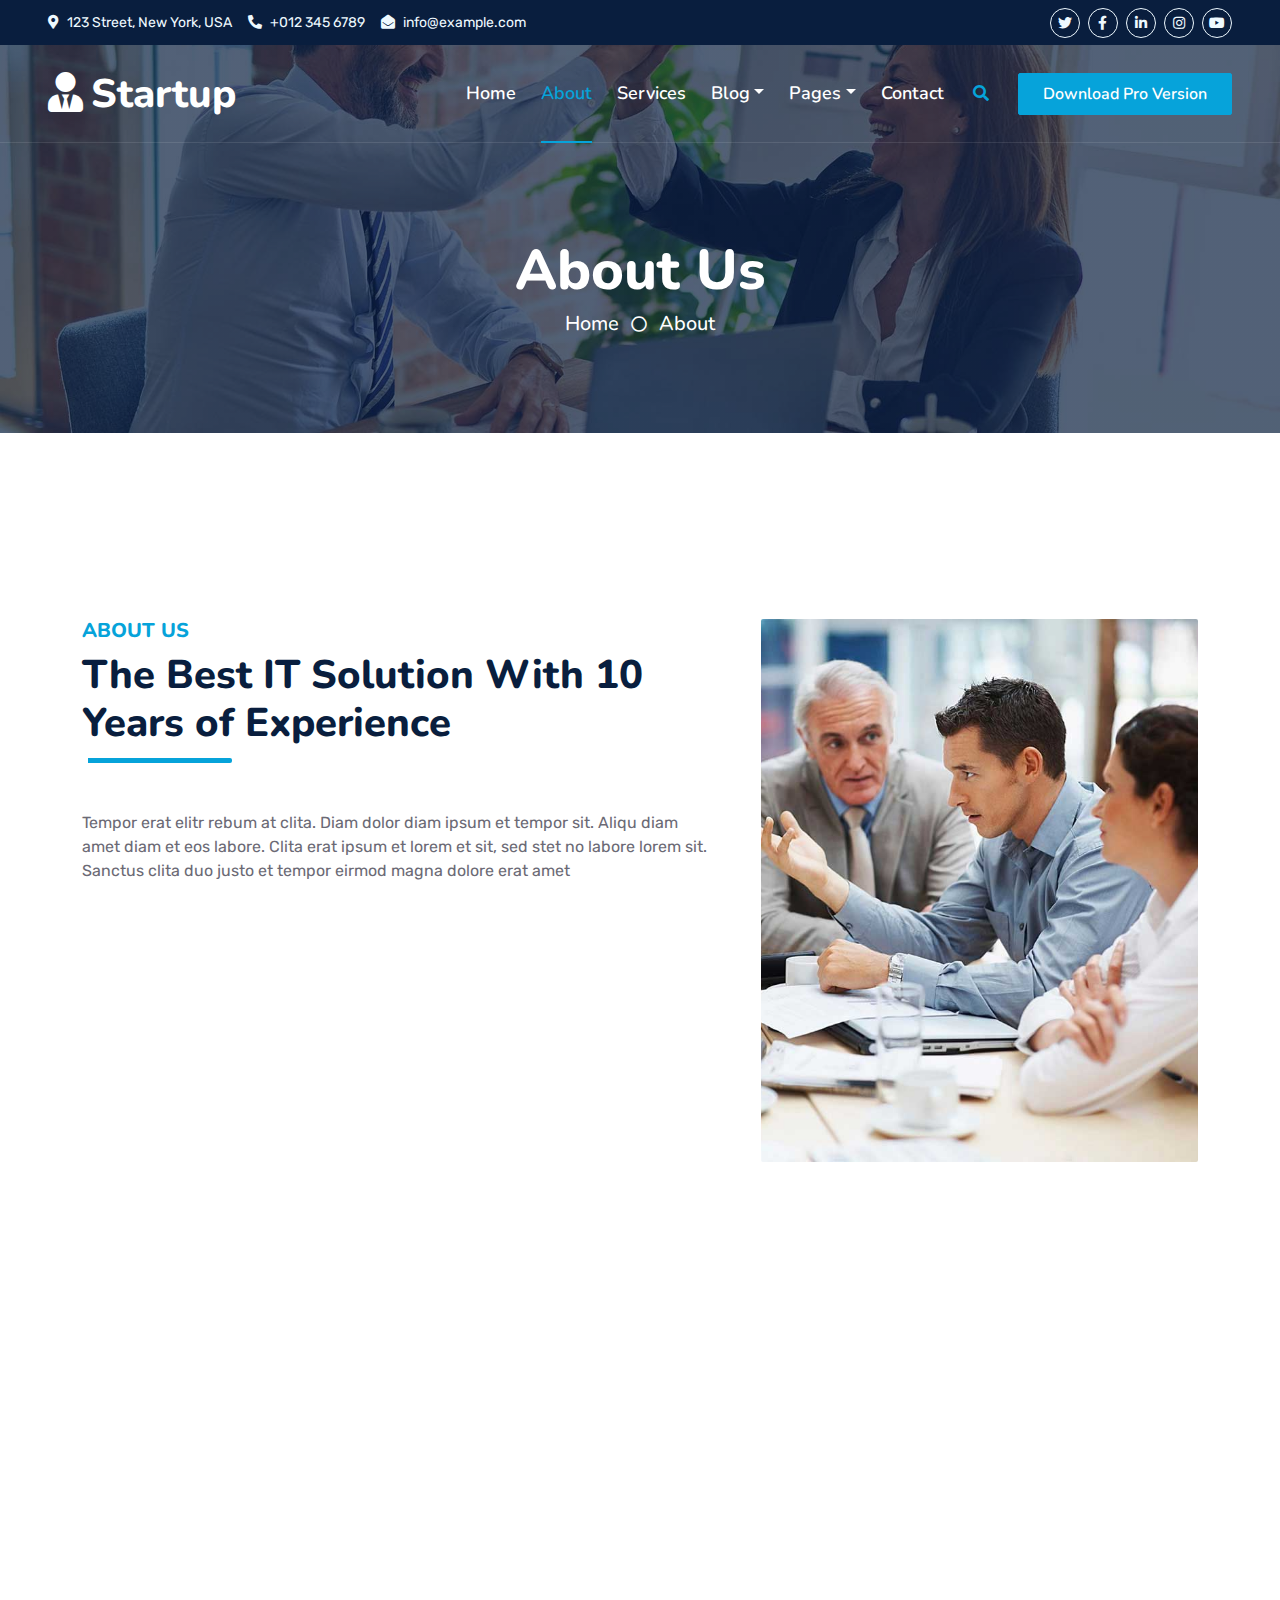
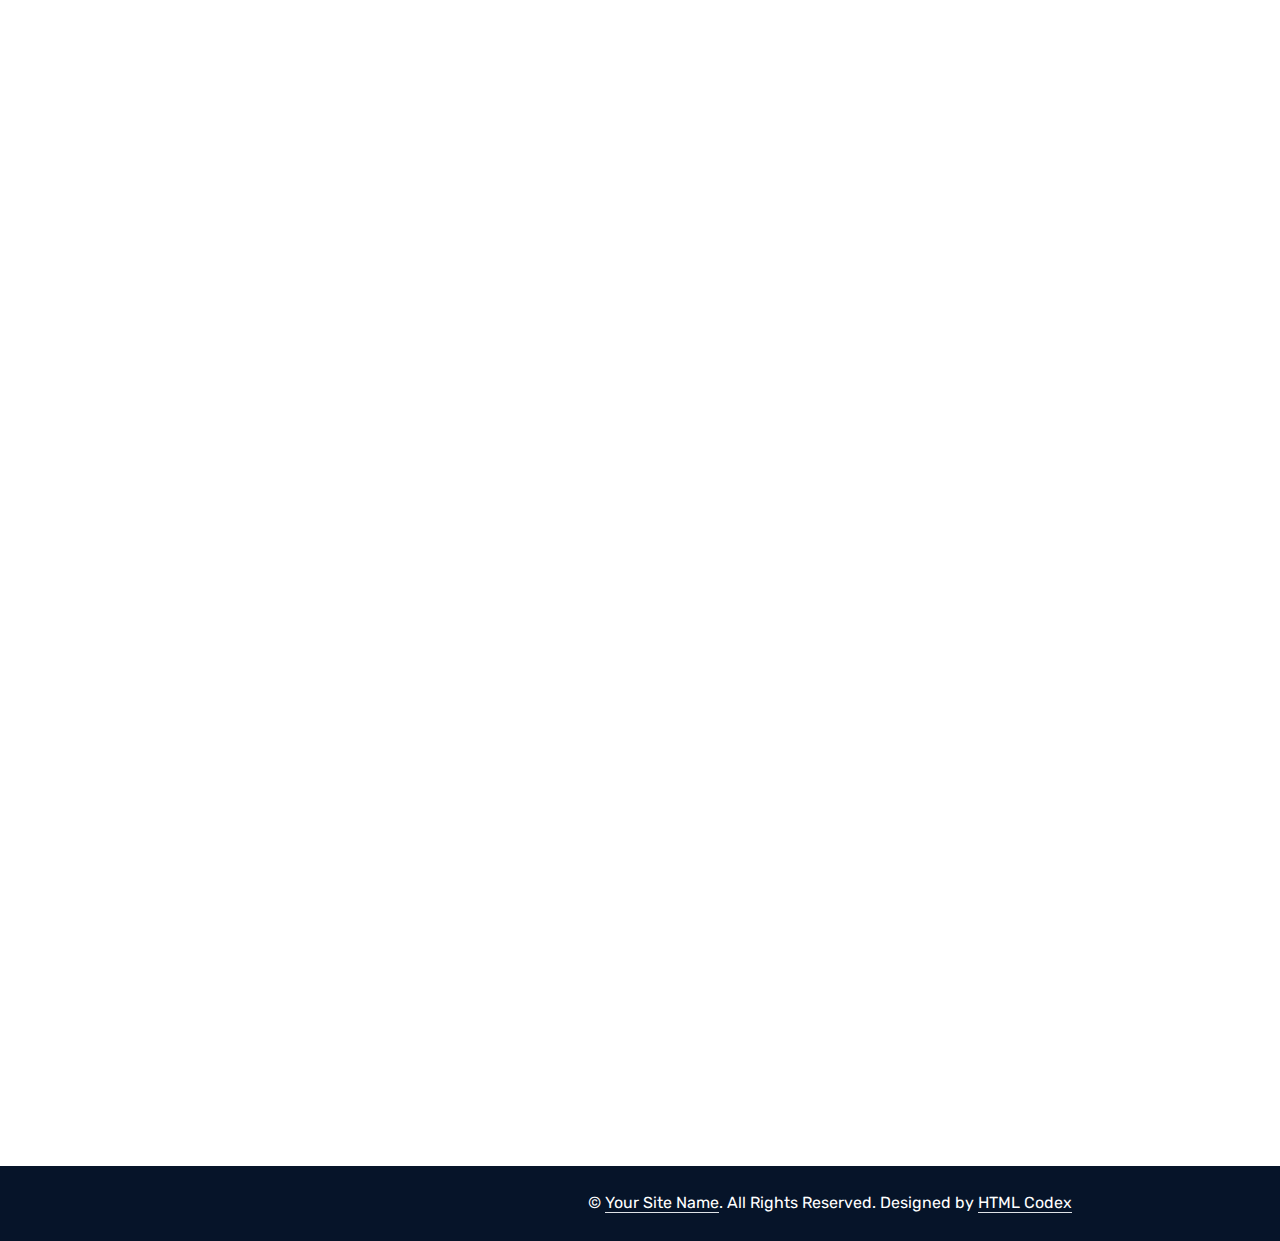
==== about.html @ 77fa7416 "Initial commit" ====
<!DOCTYPE html>
<html lang="en">

<head>
    <meta charset="utf-8">
    <title>Startup - Startup Website Template</title>
    <meta content="width=device-width, initial-scale=1.0" name="viewport">
    <meta content="Free HTML Templates" name="keywords">
    <meta content="Free HTML Templates" name="description">

    <!-- Favicon -->
    <link href="img/favicon.ico" rel="icon">

    <!-- Google Web Fonts -->
    <link rel="preconnect" href="https://fonts.googleapis.com">
    <link rel="preconnect" href="https://fonts.gstatic.com" crossorigin>
    <link href="https://fonts.googleapis.com/css2?family=Nunito:wght@400;600;700;800&family=Rubik:wght@400;500;600;700&display=swap" rel="stylesheet">

    <!-- Icon Font Stylesheet -->
    <link href="https://cdnjs.cloudflare.com/ajax/libs/font-awesome/5.10.0/css/all.min.css" rel="stylesheet">
    <link href="https://cdn.jsdelivr.net/npm/bootstrap-icons@1.4.1/font/bootstrap-icons.css" rel="stylesheet">

    <!-- Libraries Stylesheet -->
    <link href="lib/owlcarousel/assets/owl.carousel.min.css" rel="stylesheet">
    <link href="lib/animate/animate.min.css" rel="stylesheet">

    <!-- Customized Bootstrap Stylesheet -->
    <link href="css/bootstrap.min.css" rel="stylesheet">

    <!-- Template Stylesheet -->
    <link href="css/style.css" rel="stylesheet">
</head>

<body>
    <!-- Spinner Start -->
    <div id="spinner" class="show bg-white position-fixed translate-middle w-100 vh-100 top-50 start-50 d-flex align-items-center justify-content-center">
        <div class="spinner"></div>
    </div>
    <!-- Spinner End -->


    <!-- Topbar Start -->
    <div class="container-fluid bg-dark px-5 d-none d-lg-block">
        <div class="row gx-0">
            <div class="col-lg-8 text-center text-lg-start mb-2 mb-lg-0">
                <div class="d-inline-flex align-items-center" style="height: 45px;">
                    <small class="me-3 text-light"><i class="fa fa-map-marker-alt me-2"></i>123 Street, New York, USA</small>
                    <small class="me-3 text-light"><i class="fa fa-phone-alt me-2"></i>+012 345 6789</small>
                    <small class="text-light"><i class="fa fa-envelope-open me-2"></i>info@example.com</small>
                </div>
            </div>
            <div class="col-lg-4 text-center text-lg-end">
                <div class="d-inline-flex align-items-center" style="height: 45px;">
                    <a class="btn btn-sm btn-outline-light btn-sm-square rounded-circle me-2" href=""><i class="fab fa-twitter fw-normal"></i></a>
                    <a class="btn btn-sm btn-outline-light btn-sm-square rounded-circle me-2" href=""><i class="fab fa-facebook-f fw-normal"></i></a>
                    <a class="btn btn-sm btn-outline-light btn-sm-square rounded-circle me-2" href=""><i class="fab fa-linkedin-in fw-normal"></i></a>
                    <a class="btn btn-sm btn-outline-light btn-sm-square rounded-circle me-2" href=""><i class="fab fa-instagram fw-normal"></i></a>
                    <a class="btn btn-sm btn-outline-light btn-sm-square rounded-circle" href=""><i class="fab fa-youtube fw-normal"></i></a>
                </div>
            </div>
        </div>
    </div>
    <!-- Topbar End -->


    <!-- Navbar Start -->
    <div class="container-fluid position-relative p-0">
        <nav class="navbar navbar-expand-lg navbar-dark px-5 py-3 py-lg-0">
            <a href="index.html" class="navbar-brand p-0">
                <h1 class="m-0"><i class="fa fa-user-tie me-2"></i>Startup</h1>
            </a>
            <button class="navbar-toggler" type="button" data-bs-toggle="collapse" data-bs-target="#navbarCollapse">
                <span class="fa fa-bars"></span>
            </button>
            <div class="collapse navbar-collapse" id="navbarCollapse">
                <div class="navbar-nav ms-auto py-0">
                    <a href="index.html" class="nav-item nav-link">Home</a>
                    <a href="about.html" class="nav-item nav-link active">About</a>
                    <a href="service.html" class="nav-item nav-link">Services</a>
                    <div class="nav-item dropdown">
                        <a href="#" class="nav-link dropdown-toggle" data-bs-toggle="dropdown">Blog</a>
                        <div class="dropdown-menu m-0">
                            <a href="blog.html" class="dropdown-item">Blog Grid</a>
                            <a href="detail.html" class="dropdown-item">Blog Detail</a>
                        </div>
                    </div>
                    <div class="nav-item dropdown">
                        <a href="#" class="nav-link dropdown-toggle" data-bs-toggle="dropdown">Pages</a>
                        <div class="dropdown-menu m-0">
                            <a href="price.html" class="dropdown-item">Pricing Plan</a>
                            <a href="feature.html" class="dropdown-item">Our features</a>
                            <a href="team.html" class="dropdown-item">Team Members</a>
                            <a href="testimonial.html" class="dropdown-item">Testimonial</a>
                            <a href="quote.html" class="dropdown-item">Free Quote</a>
                        </div>
                    </div>
                    <a href="contact.html" class="nav-item nav-link">Contact</a>
                </div>
                <butaton type="button" class="btn text-primary ms-3" data-bs-toggle="modal" data-bs-target="#searchModal"><i class="fa fa-search"></i></butaton>
                <a href="https://htmlcodex.com/startup-company-website-template" class="btn btn-primary py-2 px-4 ms-3">Download Pro Version</a>
            </div>
        </nav>

        <div class="container-fluid bg-primary py-5 bg-header" style="margin-bottom: 90px;">
            <div class="row py-5">
                <div class="col-12 pt-lg-5 mt-lg-5 text-center">
                    <h1 class="display-4 text-white animated zoomIn">About Us</h1>
                    <a href="" class="h5 text-white">Home</a>
                    <i class="far fa-circle text-white px-2"></i>
                    <a href="" class="h5 text-white">About</a>
                </div>
            </div>
        </div>
    </div>
    <!-- Navbar End -->


    <!-- Full Screen Search Start -->
    <div class="modal fade" id="searchModal" tabindex="-1">
        <div class="modal-dialog modal-fullscreen">
            <div class="modal-content" style="background: rgba(9, 30, 62, .7);">
                <div class="modal-header border-0">
                    <button type="button" class="btn bg-white btn-close" data-bs-dismiss="modal" aria-label="Close"></button>
                </div>
                <div class="modal-body d-flex align-items-center justify-content-center">
                    <div class="input-group" style="max-width: 600px;">
                        <input type="text" class="form-control bg-transparent border-primary p-3" placeholder="Type search keyword">
                        <button class="btn btn-primary px-4"><i class="bi bi-search"></i></button>
                    </div>
                </div>
            </div>
        </div>
    </div>
    <!-- Full Screen Search End -->


    <!-- About Start -->
    <div class="container-fluid py-5 wow fadeInUp" data-wow-delay="0.1s">
        <div class="container py-5">
            <div class="row g-5">
                <div class="col-lg-7">
                    <div class="section-title position-relative pb-3 mb-5">
                        <h5 class="fw-bold text-primary text-uppercase">About Us</h5>
                        <h1 class="mb-0">The Best IT Solution With 10 Years of Experience</h1>
                    </div>
                    <p class="mb-4">Tempor erat elitr rebum at clita. Diam dolor diam ipsum et tempor sit. Aliqu diam amet diam et eos labore. Clita erat ipsum et lorem et sit, sed stet no labore lorem sit. Sanctus clita duo justo et tempor eirmod magna dolore erat amet</p>
                    <div class="row g-0 mb-3">
                        <div class="col-sm-6 wow zoomIn" data-wow-delay="0.2s">
                            <h5 class="mb-3"><i class="fa fa-check text-primary me-3"></i>Award Winning</h5>
                            <h5 class="mb-3"><i class="fa fa-check text-primary me-3"></i>Professional Staff</h5>
                        </div>
                        <div class="col-sm-6 wow zoomIn" data-wow-delay="0.4s">
                            <h5 class="mb-3"><i class="fa fa-check text-primary me-3"></i>24/7 Support</h5>
                            <h5 class="mb-3"><i class="fa fa-check text-primary me-3"></i>Fair Prices</h5>
                        </div>
                    </div>
                    <div class="d-flex align-items-center mb-4 wow fadeIn" data-wow-delay="0.6s">
                        <div class="bg-primary d-flex align-items-center justify-content-center rounded" style="width: 60px; height: 60px;">
                            <i class="fa fa-phone-alt text-white"></i>
                        </div>
                        <div class="ps-4">
                            <h5 class="mb-2">Call to ask any question</h5>
                            <h4 class="text-primary mb-0">+012 345 6789</h4>
                        </div>
                    </div>
                    <a href="quote.html" class="btn btn-primary py-3 px-5 mt-3 wow zoomIn" data-wow-delay="0.9s">Request A Quote</a>
                </div>
                <div class="col-lg-5" style="min-height: 500px;">
                    <div class="position-relative h-100">
                        <img class="position-absolute w-100 h-100 rounded wow zoomIn" data-wow-delay="0.9s" src="img/about.jpg" style="object-fit: cover;">
                    </div>
                </div>
            </div>
        </div>
    </div>
    <!-- About End -->


    <!-- Team Start -->
    <div class="container-fluid py-5 wow fadeInUp" data-wow-delay="0.1s">
        <div class="container py-5">
            <div class="section-title text-center position-relative pb-3 mb-5 mx-auto" style="max-width: 600px;">
                <h5 class="fw-bold text-primary text-uppercase">Team Members</h5>
                <h1 class="mb-0">Professional Stuffs Ready to Help Your Business</h1>
            </div>
            <div class="row g-5">
                <div class="col-lg-4 wow slideInUp" data-wow-delay="0.3s">
                    <div class="team-item bg-light rounded overflow-hidden">
                        <div class="team-img position-relative overflow-hidden">
                            <img class="img-fluid w-100" src="img/team-1.jpg" alt="">
                            <div class="team-social">
                                <a class="btn btn-lg btn-primary btn-lg-square rounded" href=""><i class="fab fa-twitter fw-normal"></i></a>
                                <a class="btn btn-lg btn-primary btn-lg-square rounded" href=""><i class="fab fa-facebook-f fw-normal"></i></a>
                                <a class="btn btn-lg btn-primary btn-lg-square rounded" href=""><i class="fab fa-instagram fw-normal"></i></a>
                                <a class="btn btn-lg btn-primary btn-lg-square rounded" href=""><i class="fab fa-linkedin-in fw-normal"></i></a>
                            </div>
                        </div>
                        <div class="text-center py-4">
                            <h4 class="text-primary">Full Name</h4>
                            <p class="text-uppercase m-0">Designation</p>
                        </div>
                    </div>
                </div>
                <div class="col-lg-4 wow slideInUp" data-wow-delay="0.6s">
                    <div class="team-item bg-light rounded overflow-hidden">
                        <div class="team-img position-relative overflow-hidden">
                            <img class="img-fluid w-100" src="img/team-2.jpg" alt="">
                            <div class="team-social">
                                <a class="btn btn-lg btn-primary btn-lg-square rounded" href=""><i class="fab fa-twitter fw-normal"></i></a>
                                <a class="btn btn-lg btn-primary btn-lg-square rounded" href=""><i class="fab fa-facebook-f fw-normal"></i></a>
                                <a class="btn btn-lg btn-primary btn-lg-square rounded" href=""><i class="fab fa-instagram fw-normal"></i></a>
                                <a class="btn btn-lg btn-primary btn-lg-square rounded" href=""><i class="fab fa-linkedin-in fw-normal"></i></a>
                            </div>
                        </div>
                        <div class="text-center py-4">
                            <h4 class="text-primary">Full Name</h4>
                            <p class="text-uppercase m-0">Designation</p>
                        </div>
                    </div>
                </div>
                <div class="col-lg-4 wow slideInUp" data-wow-delay="0.9s">
                    <div class="team-item bg-light rounded overflow-hidden">
                        <div class="team-img position-relative overflow-hidden">
                            <img class="img-fluid w-100" src="img/team-3.jpg" alt="">
                            <div class="team-social">
                                <a class="btn btn-lg btn-primary btn-lg-square rounded" href=""><i class="fab fa-twitter fw-normal"></i></a>
                                <a class="btn btn-lg btn-primary btn-lg-square rounded" href=""><i class="fab fa-facebook-f fw-normal"></i></a>
                                <a class="btn btn-lg btn-primary btn-lg-square rounded" href=""><i class="fab fa-instagram fw-normal"></i></a>
                                <a class="btn btn-lg btn-primary btn-lg-square rounded" href=""><i class="fab fa-linkedin-in fw-normal"></i></a>
                            </div>
                        </div>
                        <div class="text-center py-4">
                            <h4 class="text-primary">Full Name</h4>
                            <p class="text-uppercase m-0">Designation</p>
                        </div>
                    </div>
                </div>
            </div>
        </div>
    </div>
    <!-- Team End -->


    <!-- Vendor Start -->
    <div class="container-fluid py-5 wow fadeInUp" data-wow-delay="0.1s">
        <div class="container py-5 mb-5">
            <div class="bg-white">
                <div class="owl-carousel vendor-carousel">
                    <img src="img/vendor-1.jpg" alt="">
                    <img src="img/vendor-2.jpg" alt="">
                    <img src="img/vendor-3.jpg" alt="">
                    <img src="img/vendor-4.jpg" alt="">
                    <img src="img/vendor-5.jpg" alt="">
                    <img src="img/vendor-6.jpg" alt="">
                    <img src="img/vendor-7.jpg" alt="">
                    <img src="img/vendor-8.jpg" alt="">
                    <img src="img/vendor-9.jpg" alt="">
                </div>
            </div>
        </div>
    </div>
    <!-- Vendor End -->
    

    <!-- Footer Start -->
    <div class="container-fluid bg-dark text-light mt-5 wow fadeInUp" data-wow-delay="0.1s">
        <div class="container">
            <div class="row gx-5">
                <div class="col-lg-4 col-md-6 footer-about">
                    <div class="d-flex flex-column align-items-center justify-content-center text-center h-100 bg-primary p-4">
                        <a href="index.html" class="navbar-brand">
                            <h1 class="m-0 text-white"><i class="fa fa-user-tie me-2"></i>Startup</h1>
                        </a>
                        <p class="mt-3 mb-4">Lorem diam sit erat dolor elitr et, diam lorem justo amet clita stet eos sit. Elitr dolor duo lorem, elitr clita ipsum sea. Diam amet erat lorem stet eos. Diam amet et kasd eos duo.</p>
                        <form action="">
                            <div class="input-group">
                                <input type="text" class="form-control border-white p-3" placeholder="Your Email">
                                <button class="btn btn-dark">Sign Up</button>
                            </div>
                        </form>
                    </div>
                </div>
                <div class="col-lg-8 col-md-6">
                    <div class="row gx-5">
                        <div class="col-lg-4 col-md-12 pt-5 mb-5">
                            <div class="section-title section-title-sm position-relative pb-3 mb-4">
                                <h3 class="text-light mb-0">Get In Touch</h3>
                            </div>
                            <div class="d-flex mb-2">
                                <i class="bi bi-geo-alt text-primary me-2"></i>
                                <p class="mb-0">123 Street, New York, USA</p>
                            </div>
                            <div class="d-flex mb-2">
                                <i class="bi bi-envelope-open text-primary me-2"></i>
                                <p class="mb-0">info@example.com</p>
                            </div>
                            <div class="d-flex mb-2">
                                <i class="bi bi-telephone text-primary me-2"></i>
                                <p class="mb-0">+012 345 67890</p>
                            </div>
                            <div class="d-flex mt-4">
                                <a class="btn btn-primary btn-square me-2" href="#"><i class="fab fa-twitter fw-normal"></i></a>
                                <a class="btn btn-primary btn-square me-2" href="#"><i class="fab fa-facebook-f fw-normal"></i></a>
                                <a class="btn btn-primary btn-square me-2" href="#"><i class="fab fa-linkedin-in fw-normal"></i></a>
                                <a class="btn btn-primary btn-square" href="#"><i class="fab fa-instagram fw-normal"></i></a>
                            </div>
                        </div>
                        <div class="col-lg-4 col-md-12 pt-0 pt-lg-5 mb-5">
                            <div class="section-title section-title-sm position-relative pb-3 mb-4">
                                <h3 class="text-light mb-0">Quick Links</h3>
                            </div>
                            <div class="link-animated d-flex flex-column justify-content-start">
                                <a class="text-light mb-2" href="#"><i class="bi bi-arrow-right text-primary me-2"></i>Home</a>
                                <a class="text-light mb-2" href="#"><i class="bi bi-arrow-right text-primary me-2"></i>About Us</a>
                                <a class="text-light mb-2" href="#"><i class="bi bi-arrow-right text-primary me-2"></i>Our Services</a>
                                <a class="text-light mb-2" href="#"><i class="bi bi-arrow-right text-primary me-2"></i>Meet The Team</a>
                                <a class="text-light mb-2" href="#"><i class="bi bi-arrow-right text-primary me-2"></i>Latest Blog</a>
                                <a class="text-light" href="#"><i class="bi bi-arrow-right text-primary me-2"></i>Contact Us</a>
                            </div>
                        </div>
                        <div class="col-lg-4 col-md-12 pt-0 pt-lg-5 mb-5">
                            <div class="section-title section-title-sm position-relative pb-3 mb-4">
                                <h3 class="text-light mb-0">Popular Links</h3>
                            </div>
                            <div class="link-animated d-flex flex-column justify-content-start">
                                <a class="text-light mb-2" href="#"><i class="bi bi-arrow-right text-primary me-2"></i>Home</a>
                                <a class="text-light mb-2" href="#"><i class="bi bi-arrow-right text-primary me-2"></i>About Us</a>
                                <a class="text-light mb-2" href="#"><i class="bi bi-arrow-right text-primary me-2"></i>Our Services</a>
                                <a class="text-light mb-2" href="#"><i class="bi bi-arrow-right text-primary me-2"></i>Meet The Team</a>
                                <a class="text-light mb-2" href="#"><i class="bi bi-arrow-right text-primary me-2"></i>Latest Blog</a>
                                <a class="text-light" href="#"><i class="bi bi-arrow-right text-primary me-2"></i>Contact Us</a>
                            </div>
                        </div>
                    </div>
                </div>
            </div>
        </div>
    </div>
    <div class="container-fluid text-white" style="background: #061429;">
        <div class="container text-center">
            <div class="row justify-content-end">
                <div class="col-lg-8 col-md-6">
                    <div class="d-flex align-items-center justify-content-center" style="height: 75px;">
                        <p class="mb-0">&copy; <a class="text-white border-bottom" href="#">Your Site Name</a>. All Rights Reserved. 
						
						<!--/*** This template is free as long as you keep the footer author’s credit link/attribution link/backlink. If you'd like to use the template without the footer author’s credit link/attribution link/backlink, you can purchase the Credit Removal License from "https://htmlcodex.com/credit-removal". Thank you for your support. ***/-->
						Designed by <a class="text-white border-bottom" href="https://htmlcodex.com">HTML Codex</a></p>
                    </div>
                </div>
            </div>
        </div>
    </div>
    <!-- Footer End -->


    <!-- Back to Top -->
    <a href="#" class="btn btn-lg btn-primary btn-lg-square rounded back-to-top"><i class="bi bi-arrow-up"></i></a>


    <!-- JavaScript Libraries -->
    <script src="https://code.jquery.com/jquery-3.4.1.min.js"></script>
    <script src="https://cdn.jsdelivr.net/npm/bootstrap@5.0.0/dist/js/bootstrap.bundle.min.js"></script>
    <script src="lib/wow/wow.min.js"></script>
    <script src="lib/easing/easing.min.js"></script>
    <script src="lib/waypoints/waypoints.min.js"></script>
    <script src="lib/counterup/counterup.min.js"></script>
    <script src="lib/owlcarousel/owl.carousel.min.js"></script>

    <!-- Template Javascript -->
    <script src="js/main.js"></script>
</body>

</html>
---- css/style.css ----
/********** Template CSS **********/
:root {
    --primary: #06A3DA;
    --secondary: #34AD54;
    --light: #EEF9FF;
    --dark: #091E3E;
}


/*** Spinner ***/
.spinner {
    width: 40px;
    height: 40px;
    background: var(--primary);
    margin: 100px auto;
    -webkit-animation: sk-rotateplane 1.2s infinite ease-in-out;
    animation: sk-rotateplane 1.2s infinite ease-in-out;
}

@-webkit-keyframes sk-rotateplane {
    0% {
        -webkit-transform: perspective(120px)
    }
    50% {
        -webkit-transform: perspective(120px) rotateY(180deg)
    }
    100% {
        -webkit-transform: perspective(120px) rotateY(180deg) rotateX(180deg)
    }
}

@keyframes sk-rotateplane {
    0% {
        transform: perspective(120px) rotateX(0deg) rotateY(0deg);
        -webkit-transform: perspective(120px) rotateX(0deg) rotateY(0deg)
    }
    50% {
        transform: perspective(120px) rotateX(-180.1deg) rotateY(0deg);
        -webkit-transform: perspective(120px) rotateX(-180.1deg) rotateY(0deg)
    }
    100% {
        transform: perspective(120px) rotateX(-180deg) rotateY(-179.9deg);
        -webkit-transform: perspective(120px) rotateX(-180deg) rotateY(-179.9deg);
    }
}

#spinner {
    opacity: 0;
    visibility: hidden;
    transition: opacity .5s ease-out, visibility 0s linear .5s;
    z-index: 99999;
}

#spinner.show {
    transition: opacity .5s ease-out, visibility 0s linear 0s;
    visibility: visible;
    opacity: 1;
}


/*** Heading ***/
h1,
h2,
.fw-bold {
    font-weight: 800 !important;
}

h3,
h4,
.fw-semi-bold {
    font-weight: 700 !important;
}

h5,
h6,
.fw-medium {
    font-weight: 600 !important;
}


/*** Button ***/
.btn {
    font-family: 'Nunito', sans-serif;
    font-weight: 600;
    transition: .5s;
}

.btn-primary,
.btn-secondary {
    color: #FFFFFF;
    box-shadow: inset 0 0 0 50px transparent;
}

.btn-primary:hover {
    box-shadow: inset 0 0 0 0 var(--primary);
}

.btn-secondary:hover {
    box-shadow: inset 0 0 0 0 var(--secondary);
}

.btn-square {
    width: 36px;
    height: 36px;
}

.btn-sm-square {
    width: 30px;
    height: 30px;
}

.btn-lg-square {
    width: 48px;
    height: 48px;
}

.btn-square,
.btn-sm-square,
.btn-lg-square {
    padding-left: 0;
    padding-right: 0;
    text-align: center;
}


/*** Navbar ***/
.navbar-dark .navbar-nav .nav-link {
    font-family: 'Nunito', sans-serif;
    position: relative;
    margin-left: 25px;
    padding: 35px 0;
    color: #FFFFFF;
    font-size: 18px;
    font-weight: 600;
    outline: none;
    transition: .5s;
}

.sticky-top.navbar-dark .navbar-nav .nav-link {
    padding: 20px 0;
    color: var(--dark);
}

.navbar-dark .navbar-nav .nav-link:hover,
.navbar-dark .navbar-nav .nav-link.active {
    color: var(--primary);
}

.navbar-dark .navbar-brand h1 {
    color: #FFFFFF;
}

.navbar-dark .navbar-toggler {
    color: var(--primary) !important;
    border-color: var(--primary) !important;
}

@media (max-width: 991.98px) {
    .sticky-top.navbar-dark {
        position: relative;
        background: #FFFFFF;
    }

    .navbar-dark .navbar-nav .nav-link,
    .navbar-dark .navbar-nav .nav-link.show,
    .sticky-top.navbar-dark .navbar-nav .nav-link {
        padding: 10px 0;
        color: var(--dark);
    }

    .navbar-dark .navbar-brand h1 {
        color: var(--primary);
    }
}

@media (min-width: 992px) {
    .navbar-dark {
        position: absolute;
        width: 100%;
        top: 0;
        left: 0;
        border-bottom: 1px solid rgba(256, 256, 256, .1);
        z-index: 999;
    }
    
    .sticky-top.navbar-dark {
        position: fixed;
        background: #FFFFFF;
    }

    .navbar-dark .navbar-nav .nav-link::before {
        position: absolute;
        content: "";
        width: 0;
        height: 2px;
        bottom: -1px;
        left: 50%;
        background: var(--primary);
        transition: .5s;
    }

    .navbar-dark .navbar-nav .nav-link:hover::before,
    .navbar-dark .navbar-nav .nav-link.active::before {
        width: 100%;
        left: 0;
    }

    .navbar-dark .navbar-nav .nav-link.nav-contact::before {
        display: none;
    }

    .sticky-top.navbar-dark .navbar-brand h1 {
        color: var(--primary);
    }
}


/*** Carousel ***/
.carousel-caption {
    top: 0;
    left: 0;
    right: 0;
    bottom: 0;
    background: rgba(9, 30, 62, .7);
    z-index: 1;
}

@media (max-width: 576px) {
    .carousel-caption h5 {
        font-size: 14px;
        font-weight: 500 !important;
    }

    .carousel-caption h1 {
        font-size: 30px;
        font-weight: 600 !important;
    }
}

.carousel-control-prev,
.carousel-control-next {
    width: 10%;
}

.carousel-control-prev-icon,
.carousel-control-next-icon {
    width: 3rem;
    height: 3rem;
}


/*** Section Title ***/
.section-title::before {
    position: absolute;
    content: "";
    width: 150px;
    height: 5px;
    left: 0;
    bottom: 0;
    background: var(--primary);
    border-radius: 2px;
}

.section-title.text-center::before {
    left: 50%;
    margin-left: -75px;
}

.section-title.section-title-sm::before {
    width: 90px;
    height: 3px;
}

.section-title::after {
    position: absolute;
    content: "";
    width: 6px;
    height: 5px;
    bottom: 0px;
    background: #FFFFFF;
    -webkit-animation: section-title-run 5s infinite linear;
    animation: section-title-run 5s infinite linear;
}

.section-title.section-title-sm::after {
    width: 4px;
    height: 3px;
}

.section-title.text-center::after {
    -webkit-animation: section-title-run-center 5s infinite linear;
    animation: section-title-run-center 5s infinite linear;
}

.section-title.section-title-sm::after {
    -webkit-animation: section-title-run-sm 5s infinite linear;
    animation: section-title-run-sm 5s infinite linear;
}

@-webkit-keyframes section-title-run {
    0% {left: 0; } 50% { left : 145px; } 100% { left: 0; }
}

@-webkit-keyframes section-title-run-center {
    0% { left: 50%; margin-left: -75px; } 50% { left : 50%; margin-left: 45px; } 100% { left: 50%; margin-left: -75px; }
}

@-webkit-keyframes section-title-run-sm {
    0% {left: 0; } 50% { left : 85px; } 100% { left: 0; }
}


/*** Service ***/
.service-item {
    position: relative;
    height: 300px;
    padding: 0 30px;
    transition: .5s;
}

.service-item .service-icon {
    margin-bottom: 30px;
    width: 60px;
    height: 60px;
    display: flex;
    align-items: center;
    justify-content: center;
    background: var(--primary);
    border-radius: 2px;
    transform: rotate(-45deg);
}

.service-item .service-icon i {
    transform: rotate(45deg);
}

.service-item a.btn {
    position: absolute;
    width: 60px;
    bottom: -48px;
    left: 50%;
    margin-left: -30px;
    opacity: 0;
}

.service-item:hover a.btn {
    bottom: -24px;
    opacity: 1;
}


/*** Testimonial ***/
.testimonial-carousel .owl-dots {
    margin-top: 15px;
    display: flex;
    align-items: flex-end;
    justify-content: center;
}

.testimonial-carousel .owl-dot {
    position: relative;
    display: inline-block;
    margin: 0 5px;
    width: 15px;
    height: 15px;
    background: #DDDDDD;
    border-radius: 2px;
    transition: .5s;
}

.testimonial-carousel .owl-dot.active {
    width: 30px;
    background: var(--primary);
}

.testimonial-carousel .owl-item.center {
    position: relative;
    z-index: 1;
}

.testimonial-carousel .owl-item .testimonial-item {
    transition: .5s;
}

.testimonial-carousel .owl-item.center .testimonial-item {
    background: #FFFFFF !important;
    box-shadow: 0 0 30px #DDDDDD;
}


/*** Team ***/
.team-item {
    transition: .5s;
}

.team-social {
    position: absolute;
    width: 100%;
    height: 100%;
    top: 0;
    left: 0;
    display: flex;
    align-items: center;
    justify-content: center;
    transition: .5s;
}

.team-social a.btn {
    position: relative;
    margin: 0 3px;
    margin-top: 100px;
    opacity: 0;
}

.team-item:hover {
    box-shadow: 0 0 30px #DDDDDD;
}

.team-item:hover .team-social {
    background: rgba(9, 30, 62, .7);
}

.team-item:hover .team-social a.btn:first-child {
    opacity: 1;
    margin-top: 0;
    transition: .3s 0s;
}

.team-item:hover .team-social a.btn:nth-child(2) {
    opacity: 1;
    margin-top: 0;
    transition: .3s .05s;
}

.team-item:hover .team-social a.btn:nth-child(3) {
    opacity: 1;
    margin-top: 0;
    transition: .3s .1s;
}

.team-item:hover .team-social a.btn:nth-child(4) {
    opacity: 1;
    margin-top: 0;
    transition: .3s .15s;
}

.team-item .team-img img,
.blog-item .blog-img img  {
    transition: .5s;
}

.team-item:hover .team-img img,
.blog-item:hover .blog-img img {
    transform: scale(1.15);
}


/*** Miscellaneous ***/
@media (min-width: 991.98px) {
    .facts {
        position: relative;
        margin-top: -75px;
        z-index: 1;
    }
}

.back-to-top {
    position: fixed;
    display: none;
    right: 45px;
    bottom: 45px;
    z-index: 99;
}

.bg-header {
    background: linear-gradient(rgba(9, 30, 62, .7), rgba(9, 30, 62, .7)), url(../img/carousel-1.jpg) center center no-repeat;
    background-size: cover;
}

.link-animated a {
    transition: .5s;
}

.link-animated a:hover {
    padding-left: 10px;
}

@media (min-width: 767.98px) {
    .footer-about {
        margin-bottom: -75px;
    }
}
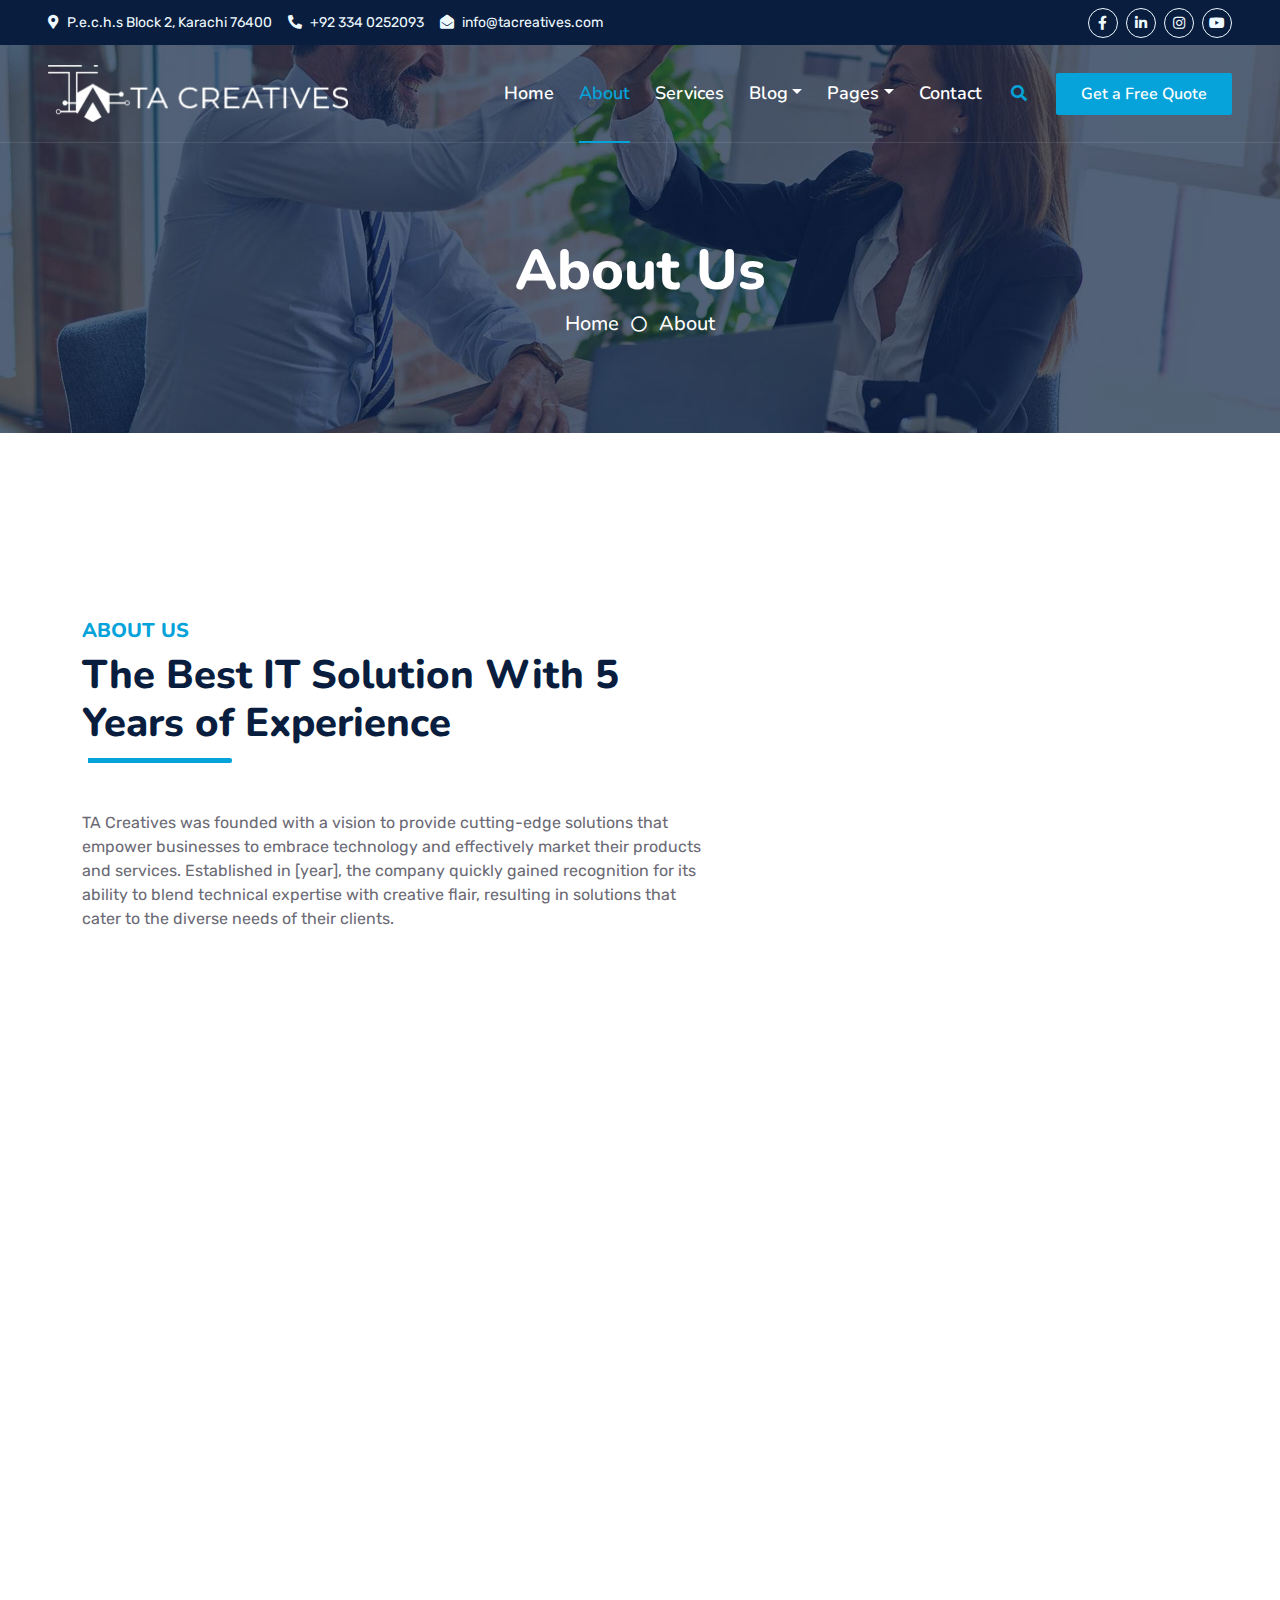
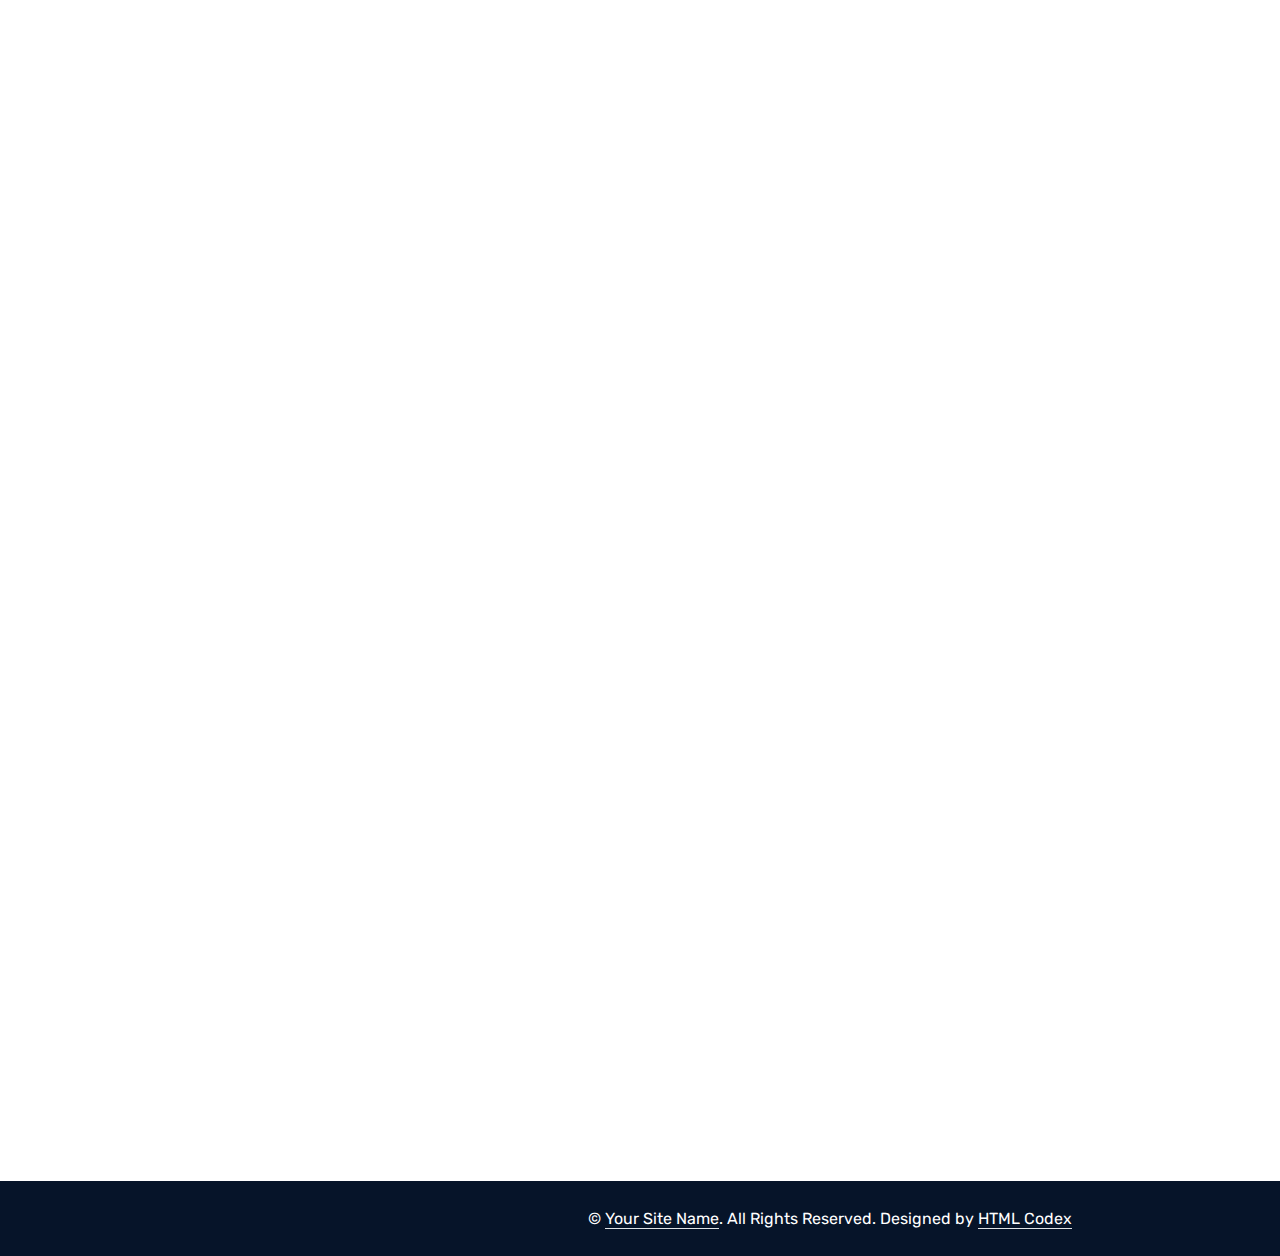
==== commit 18b06f97: "changes 70% done in overall website" ====
--- a/about.html
+++ b/about.html
@@ -44,18 +44,17 @@
         <div class="row gx-0">
             <div class="col-lg-8 text-center text-lg-start mb-2 mb-lg-0">
                 <div class="d-inline-flex align-items-center" style="height: 45px;">
-                    <small class="me-3 text-light"><i class="fa fa-map-marker-alt me-2"></i>123 Street, New York, USA</small>
-                    <small class="me-3 text-light"><i class="fa fa-phone-alt me-2"></i>+012 345 6789</small>
-                    <small class="text-light"><i class="fa fa-envelope-open me-2"></i>info@example.com</small>
+                    <small class="me-3 text-light"><i class="fa fa-map-marker-alt me-2"></i>P.e.c.h.s Block 2, Karachi 76400</small>
+                    <small class="me-3 text-light"><i class="fa fa-phone-alt me-2"></i>+92 334 0252093</small>
+                    <small class="text-light"><i class="fa fa-envelope-open me-2"></i>info@tacreatives.com</small>
                 </div>
             </div>
             <div class="col-lg-4 text-center text-lg-end">
                 <div class="d-inline-flex align-items-center" style="height: 45px;">
-                    <a class="btn btn-sm btn-outline-light btn-sm-square rounded-circle me-2" href=""><i class="fab fa-twitter fw-normal"></i></a>
-                    <a class="btn btn-sm btn-outline-light btn-sm-square rounded-circle me-2" href=""><i class="fab fa-facebook-f fw-normal"></i></a>
-                    <a class="btn btn-sm btn-outline-light btn-sm-square rounded-circle me-2" href=""><i class="fab fa-linkedin-in fw-normal"></i></a>
-                    <a class="btn btn-sm btn-outline-light btn-sm-square rounded-circle me-2" href=""><i class="fab fa-instagram fw-normal"></i></a>
-                    <a class="btn btn-sm btn-outline-light btn-sm-square rounded-circle" href=""><i class="fab fa-youtube fw-normal"></i></a>
+                    <a class="btn btn-sm btn-outline-light btn-sm-square rounded-circle me-2" href="https://www.facebook.com/tacreatives360/"><i class="fab fa-facebook-f fw-normal"></i></a>
+                    <a class="btn btn-sm btn-outline-light btn-sm-square rounded-circle me-2" href="https://www.linkedin.com/in/ta-creatives/?originalSubdomain=pk"><i class="fab fa-linkedin-in fw-normal"></i></a>
+                    <a class="btn btn-sm btn-outline-light btn-sm-square rounded-circle me-2" href="https://www.instagram.com/tacreatives/"><i class="fab fa-instagram fw-normal"></i></a>
+                    <a class="btn btn-sm btn-outline-light btn-sm-square rounded-circle" href="https://www.youtube.com/@tacreatives"><i class="fab fa-youtube fw-normal"></i></a>
                 </div>
             </div>
         </div>
@@ -67,7 +66,7 @@
     <div class="container-fluid position-relative p-0">
         <nav class="navbar navbar-expand-lg navbar-dark px-5 py-3 py-lg-0">
             <a href="index.html" class="navbar-brand p-0">
-                <h1 class="m-0"><i class="fa fa-user-tie me-2"></i>Startup</h1>
+                <img src="img/talogo.png" alt="TA Creatives Logo" id="navbar-logo" class="logo-img">
             </a>
             <button class="navbar-toggler" type="button" data-bs-toggle="collapse" data-bs-target="#navbarCollapse">
                 <span class="fa fa-bars"></span>
@@ -97,7 +96,7 @@
                     <a href="contact.html" class="nav-item nav-link">Contact</a>
                 </div>
                 <butaton type="button" class="btn text-primary ms-3" data-bs-toggle="modal" data-bs-target="#searchModal"><i class="fa fa-search"></i></butaton>
-                <a href="https://htmlcodex.com/startup-company-website-template" class="btn btn-primary py-2 px-4 ms-3">Download Pro Version</a>
+                <a href="quote.html" class="btn btn-primary py-2 px-4 ms-3">Get a Free Quote</a>
             </div>
         </nav>
 
@@ -113,7 +112,34 @@
         </div>
     </div>
     <!-- Navbar End -->
-
+    <script>
+        window.addEventListener('scroll', function() {
+            var navbar = document.querySelector('.sticky-top.navbar-dark');
+            var logo = document.querySelector('.logo-img');
+        
+            // Get the current scroll position
+            var scrollPosition = window.pageYOffset || document.documentElement.scrollTop;
+        
+            // Check if the user has scrolled away from the top
+            if (scrollPosition > 0) {
+                // When scrolled down, change to the white background logo
+                if (!navbar.classList.contains('background-white')) {
+                    navbar.classList.add('background-white');
+                    logo.src = 'img/talogob.png'; // White background logo
+                }
+            } else {
+                // When scrolled to the top, change back to the transparent logo
+                if (navbar.classList.contains('background-white')) {
+                    navbar.classList.remove('background-white');
+                    logo.src = 'img/talogo.png'; // Transparent background logo
+                }
+            }
+        });
+        
+        
+        
+        
+        </script>
 
     <!-- Full Screen Search Start -->
     <div class="modal fade" id="searchModal" tabindex="-1">
@@ -141,9 +167,9 @@
                 <div class="col-lg-7">
                     <div class="section-title position-relative pb-3 mb-5">
                         <h5 class="fw-bold text-primary text-uppercase">About Us</h5>
-                        <h1 class="mb-0">The Best IT Solution With 10 Years of Experience</h1>
-                    </div>
-                    <p class="mb-4">Tempor erat elitr rebum at clita. Diam dolor diam ipsum et tempor sit. Aliqu diam amet diam et eos labore. Clita erat ipsum et lorem et sit, sed stet no labore lorem sit. Sanctus clita duo justo et tempor eirmod magna dolore erat amet</p>
+                        <h1 class="mb-0">The Best IT Solution With 5 Years of Experience</h1>
+                    </div>
+                    <p class="mb-4">TA Creatives was founded with a vision to provide cutting-edge solutions that empower businesses to embrace technology and effectively market their products and services. Established in [year], the company quickly gained recognition for its ability to blend technical expertise with creative flair, resulting in solutions that cater to the diverse needs of their clients.</p>
                     <div class="row g-0 mb-3">
                         <div class="col-sm-6 wow zoomIn" data-wow-delay="0.2s">
                             <h5 class="mb-3"><i class="fa fa-check text-primary me-3"></i>Award Winning</h5>
@@ -160,15 +186,25 @@
                         </div>
                         <div class="ps-4">
                             <h5 class="mb-2">Call to ask any question</h5>
-                            <h4 class="text-primary mb-0">+012 345 6789</h4>
+                            <h4 class="text-primary mb-0">+92 334 0252093</h4>
                         </div>
                     </div>
                     <a href="quote.html" class="btn btn-primary py-3 px-5 mt-3 wow zoomIn" data-wow-delay="0.9s">Request A Quote</a>
                 </div>
-                <div class="col-lg-5" style="min-height: 500px;">
+                <div class="col-lg-5" style="min-height: 500px; ">
                     <div class="position-relative h-100">
-                        <img class="position-absolute w-100 h-100 rounded wow zoomIn" data-wow-delay="0.9s" src="img/about.jpg" style="object-fit: cover;">
-                    </div>
+                        <video class="position-absolute w-100 h-100 rounded wow zoomIn" 
+                               data-wow-delay="0.9s" 
+                               src="img/Intro.mp4" 
+                               style="object-fit: cover;" 
+                               autoplay 
+                               muted 
+                               loop 
+                               playsinline 
+                               >
+                        </video>
+                    </div>
+                    
                 </div>
             </div>
         </div>
@@ -268,10 +304,10 @@
             <div class="row gx-5">
                 <div class="col-lg-4 col-md-6 footer-about">
                     <div class="d-flex flex-column align-items-center justify-content-center text-center h-100 bg-primary p-4">
-                        <a href="index.html" class="navbar-brand">
-                            <h1 class="m-0 text-white"><i class="fa fa-user-tie me-2"></i>Startup</h1>
+                        <a href="index.html" class="navbar-brand p-0">
+                            <img src="img/talogo.png" alt="TA Creatives Logo" id="navbar-logo" class="logo-img">
                         </a>
-                        <p class="mt-3 mb-4">Lorem diam sit erat dolor elitr et, diam lorem justo amet clita stet eos sit. Elitr dolor duo lorem, elitr clita ipsum sea. Diam amet erat lorem stet eos. Diam amet et kasd eos duo.</p>
+                        <p class="mt-3 mb-4">TA Creatives is a company that builds and implements custom software solutions for its clients.</p>
                         <form action="">
                             <div class="input-group">
                                 <input type="text" class="form-control border-white p-3" placeholder="Your Email">
@@ -288,21 +324,21 @@
                             </div>
                             <div class="d-flex mb-2">
                                 <i class="bi bi-geo-alt text-primary me-2"></i>
-                                <p class="mb-0">123 Street, New York, USA</p>
+                                <p class="mb-0">P.e.c.h.s Block 2, Karachi 76400</p>
                             </div>
                             <div class="d-flex mb-2">
                                 <i class="bi bi-envelope-open text-primary me-2"></i>
-                                <p class="mb-0">info@example.com</p>
+                                <p class="mb-0">info@tacreatives.com</p>
                             </div>
                             <div class="d-flex mb-2">
                                 <i class="bi bi-telephone text-primary me-2"></i>
-                                <p class="mb-0">+012 345 67890</p>
+                                <p class="mb-0">+92 334 0252093</p>
                             </div>
                             <div class="d-flex mt-4">
-                                <a class="btn btn-primary btn-square me-2" href="#"><i class="fab fa-twitter fw-normal"></i></a>
-                                <a class="btn btn-primary btn-square me-2" href="#"><i class="fab fa-facebook-f fw-normal"></i></a>
-                                <a class="btn btn-primary btn-square me-2" href="#"><i class="fab fa-linkedin-in fw-normal"></i></a>
-                                <a class="btn btn-primary btn-square" href="#"><i class="fab fa-instagram fw-normal"></i></a>
+                                <a class="btn btn-primary btn-square me-2" href="https://www.youtube.com/@tacreatives"><i class="fab fa-youtube fw-normal"></i></a>
+                                <a class="btn btn-primary btn-square me-2" href="https://www.facebook.com/tacreatives360/"><i class="fab fa-facebook-f fw-normal"></i></a>
+                                <a class="btn btn-primary btn-square me-2" href="https://www.linkedin.com/in/ta-creatives/?originalSubdomain=pk"><i class="fab fa-linkedin-in fw-normal"></i></a>
+                                <a class="btn btn-primary btn-square" href="https://www.instagram.com/tacreatives/"><i class="fab fa-instagram fw-normal"></i></a>
                             </div>
                         </div>
                         <div class="col-lg-4 col-md-12 pt-0 pt-lg-5 mb-5">
--- a/css/style.css
+++ b/css/style.css
@@ -489,4 +489,28 @@
     .footer-about {
         margin-bottom: -75px;
     }
-}+}
+
+
+/* Neww Css */
+/* Default logo size */
+.logo-img {
+    height: auto;
+    width: 300px; /* Adjust size as needed */
+}
+
+/* Adjust logo when sticky-top has white background */
+.sticky-top.navbar-dark.background-white .navbar-nav .nav-link {
+    color: var(--dark);
+}
+
+.sticky-top.navbar-dark.background-white .navbar-brand h1 {
+    color: var(--primary);
+}
+
+/* Sticky navbar with white background */
+.sticky-top.navbar-dark {
+    background: #FFFFFF;
+    color: var(--dark);
+}
+
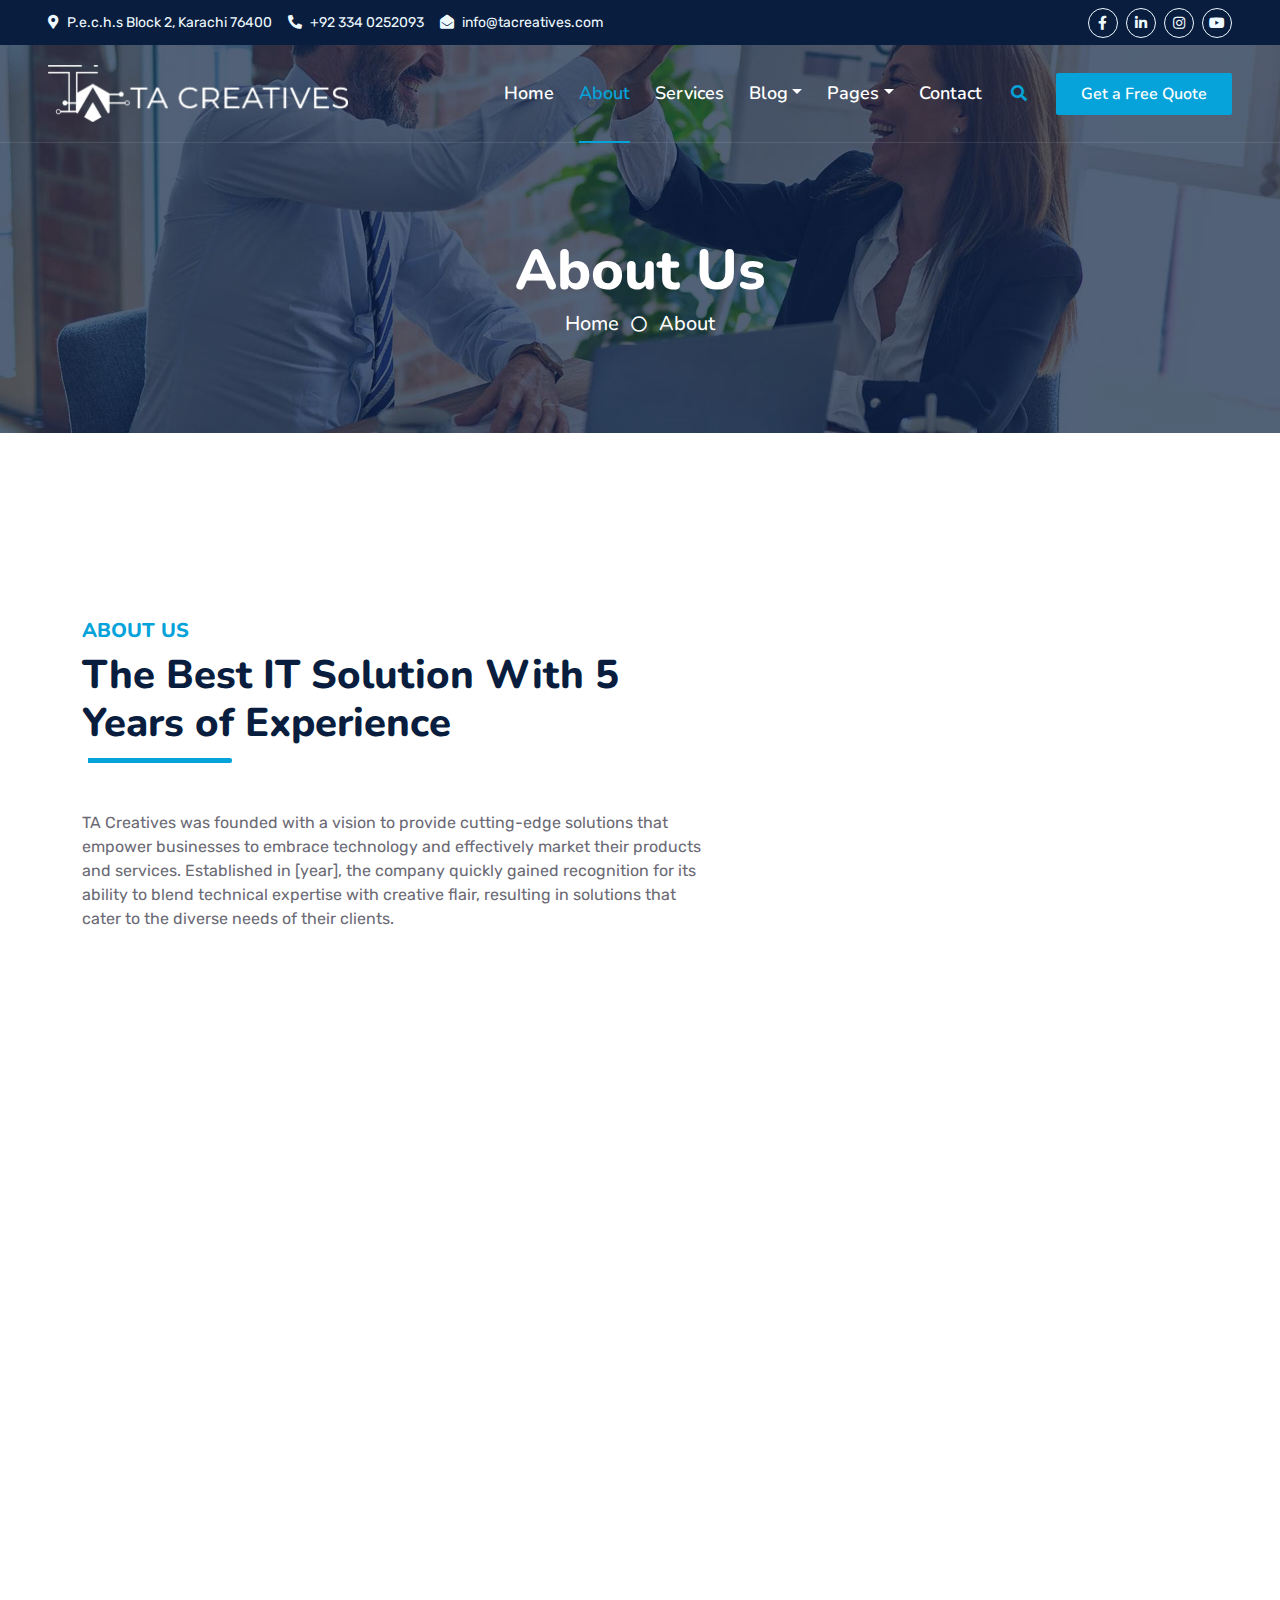
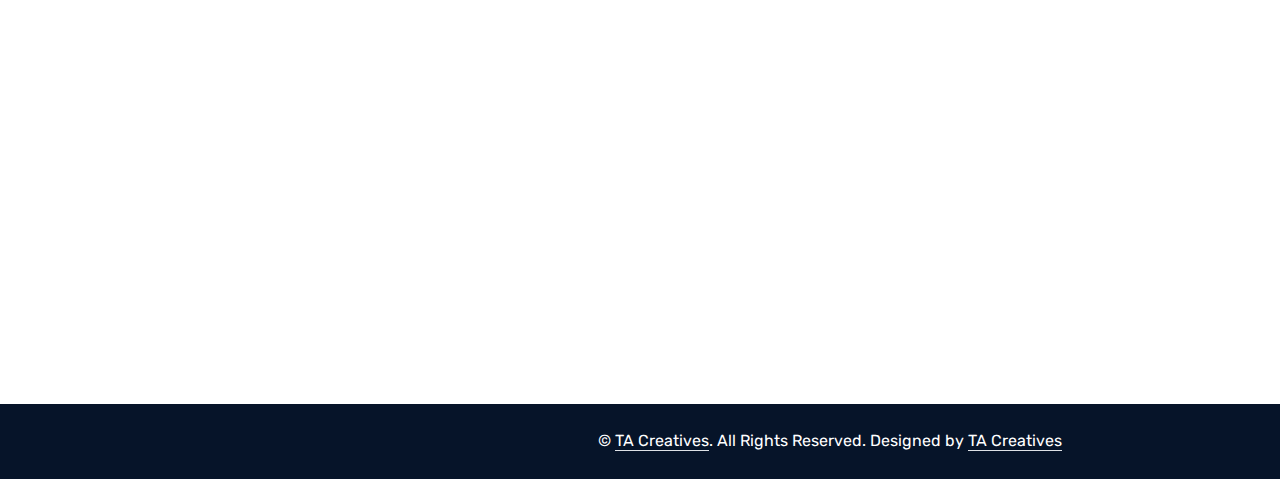
==== commit 104e9a42: "90% changes done" ====
--- a/about.html
+++ b/about.html
@@ -213,7 +213,7 @@
 
 
     <!-- Team Start -->
-    <div class="container-fluid py-5 wow fadeInUp" data-wow-delay="0.1s">
+    <!-- <div class="container-fluid py-5 wow fadeInUp" data-wow-delay="0.1s">
         <div class="container py-5">
             <div class="section-title text-center position-relative pb-3 mb-5 mx-auto" style="max-width: 600px;">
                 <h5 class="fw-bold text-primary text-uppercase">Team Members</h5>
@@ -273,7 +273,7 @@
                 </div>
             </div>
         </div>
-    </div>
+    </div> -->
     <!-- Team End -->
 
 
@@ -282,15 +282,15 @@
         <div class="container py-5 mb-5">
             <div class="bg-white">
                 <div class="owl-carousel vendor-carousel">
-                    <img src="img/vendor-1.jpg" alt="">
-                    <img src="img/vendor-2.jpg" alt="">
-                    <img src="img/vendor-3.jpg" alt="">
-                    <img src="img/vendor-4.jpg" alt="">
-                    <img src="img/vendor-5.jpg" alt="">
-                    <img src="img/vendor-6.jpg" alt="">
-                    <img src="img/vendor-7.jpg" alt="">
-                    <img src="img/vendor-8.jpg" alt="">
-                    <img src="img/vendor-9.jpg" alt="">
+                    <img src="img/vendor-1.png" alt="">
+                    <img src="img/vendor-2.png" alt="">
+                    <img src="img/vendor-3.png" alt="">
+                    <img src="img/vendor-4.png" alt="">
+                    <img src="img/vendor-5.png" alt="">
+                    <img src="img/vendor-6.png" alt="">
+                    <img src="img/vendor-7.png" alt="">
+                    <img src="img/vendor-8.png" alt="">
+                    <img src="img/vendor-9.png" alt="">
                 </div>
             </div>
         </div>
@@ -377,10 +377,10 @@
             <div class="row justify-content-end">
                 <div class="col-lg-8 col-md-6">
                     <div class="d-flex align-items-center justify-content-center" style="height: 75px;">
-                        <p class="mb-0">&copy; <a class="text-white border-bottom" href="#">Your Site Name</a>. All Rights Reserved. 
+                        <p class="mb-0">&copy; <a class="text-white border-bottom" href="#">TA Creatives</a>. All Rights Reserved. 
 						
-						<!--/*** This template is free as long as you keep the footer author’s credit link/attribution link/backlink. If you'd like to use the template without the footer author’s credit link/attribution link/backlink, you can purchase the Credit Removal License from "https://htmlcodex.com/credit-removal". Thank you for your support. ***/-->
-						Designed by <a class="text-white border-bottom" href="https://htmlcodex.com">HTML Codex</a></p>
+                            <!--/*** This template is free as long as you keep the footer author’s credit link/attribution link/backlink. If you'd like to use the template without the footer author’s credit link/attribution link/backlink, you can purchase the Credit Removal License from "https://htmlcodex.com/credit-removal". Thank you for your support. ***/-->
+                            Designed by <a class="text-white border-bottom" href="https://tacreatives.com/">TA Creatives</a></p>
                     </div>
                 </div>
             </div>
--- a/css/style.css
+++ b/css/style.css
@@ -513,4 +513,30 @@
     background: #FFFFFF;
     color: var(--dark);
 }
-
+@media (max-width: 767px) {
+    .logo-img {
+        content: url('../img/talogob.png'); /* Image for mobile view */
+    }
+}
+.navbar-toggler {
+    margin-right: auto; /* Pushes the toggler to the left */
+}
+
+/* Center-aligns the logo */
+.navbar-brand {
+    text-align: center;
+    margin-left: auto; /* Ensures the logo stays in the center */
+}
+
+/* Default logo styling */
+.logo-img {
+    height: auto;
+    /* width: 200px; Adjust size as needed */
+}
+
+/* Adjust for mobile */
+@media (max-width: 767px) {
+    .logo-img {
+        width: 200px; /* Adjust the size for mobile */
+    }
+}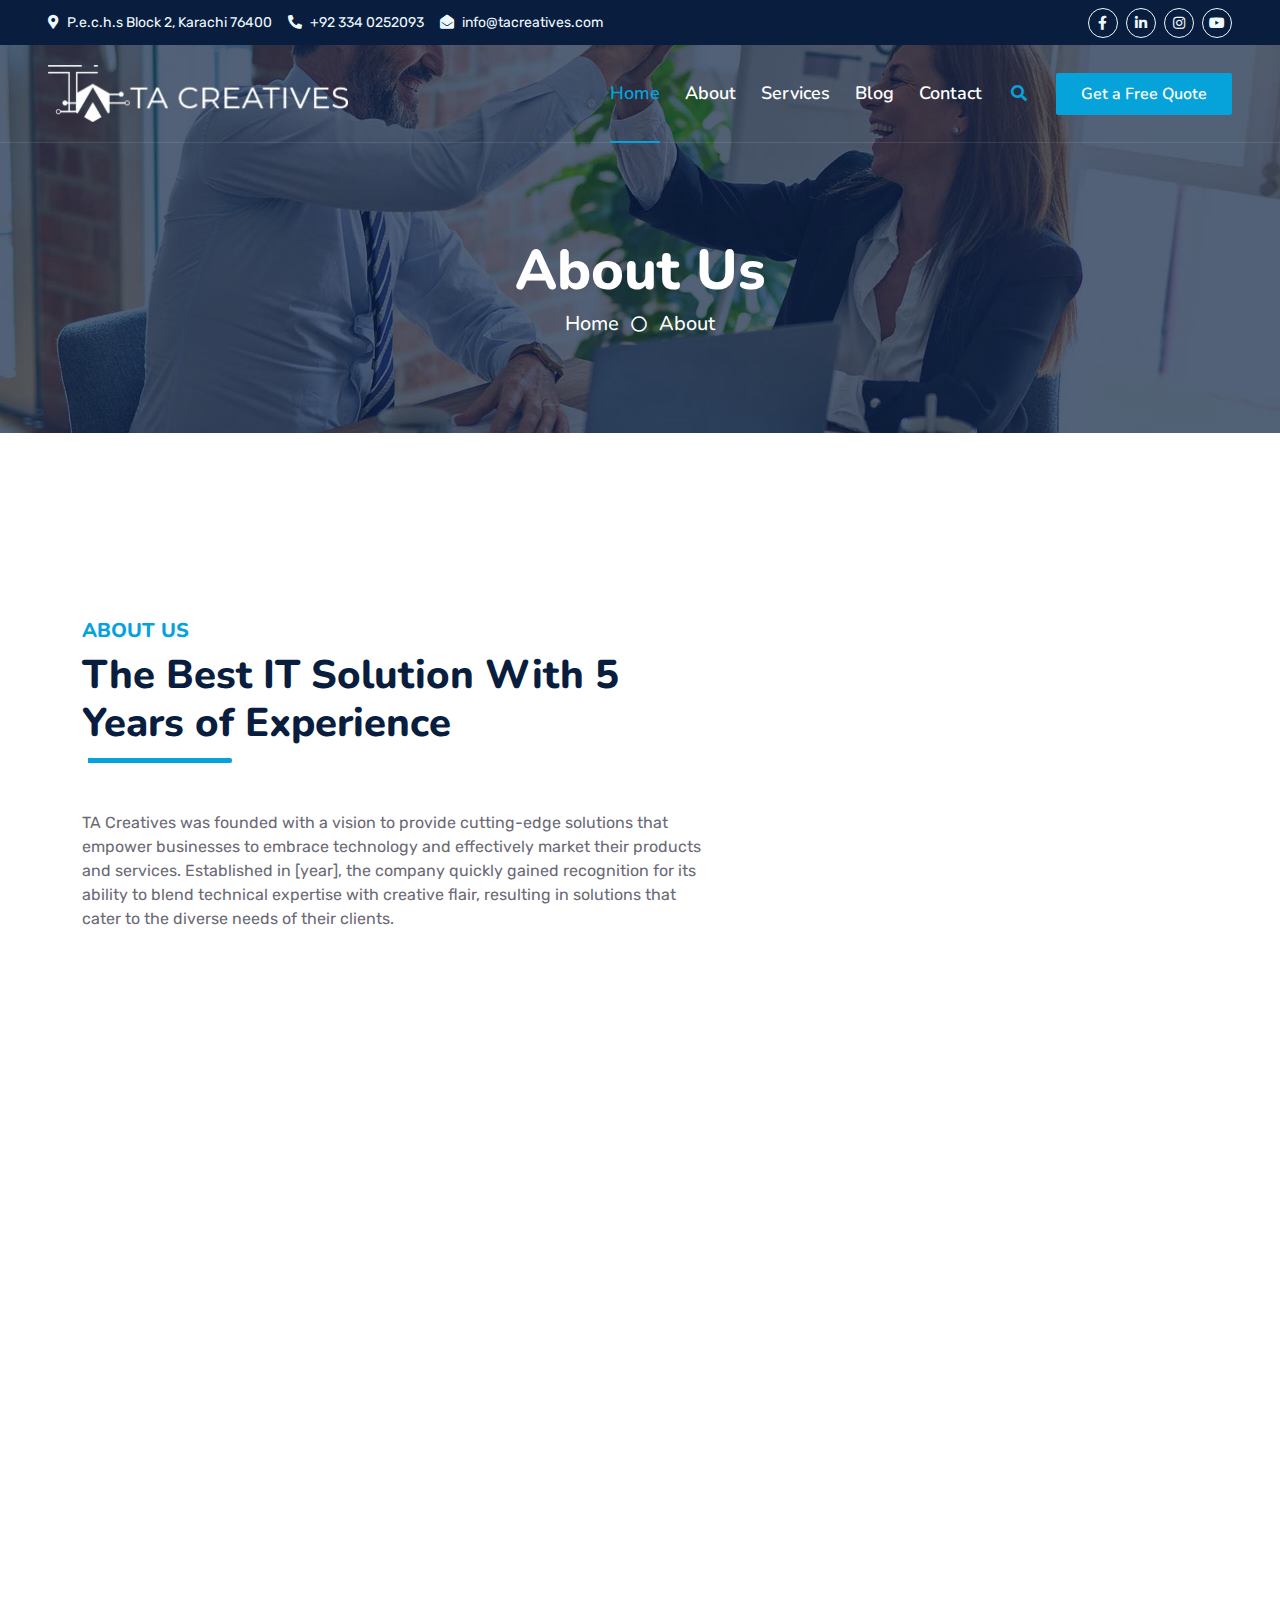
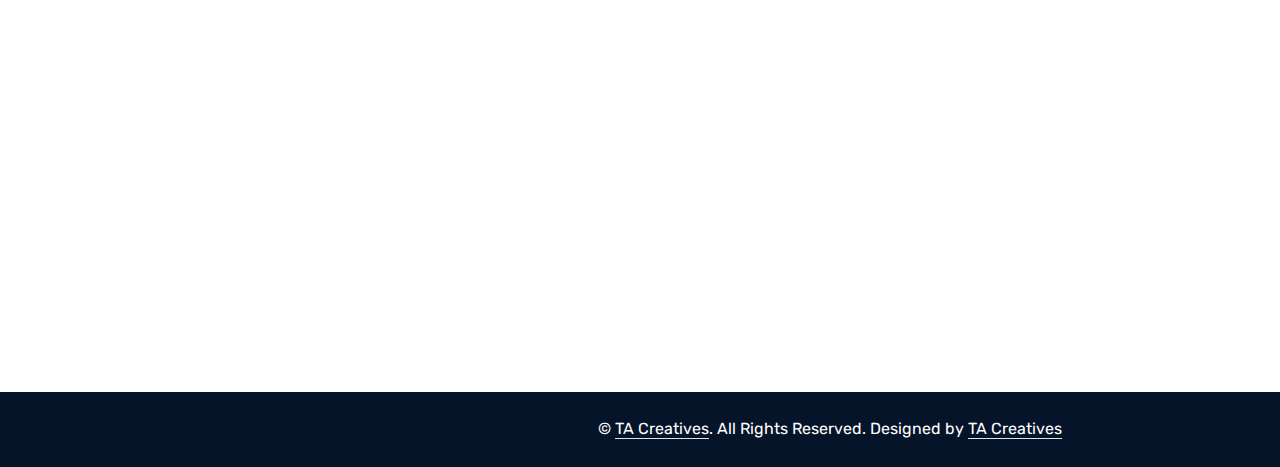
==== commit 7d8980da: "Header Changes" ====
--- a/about.html
+++ b/about.html
@@ -73,26 +73,10 @@
             </button>
             <div class="collapse navbar-collapse" id="navbarCollapse">
                 <div class="navbar-nav ms-auto py-0">
-                    <a href="index.html" class="nav-item nav-link">Home</a>
-                    <a href="about.html" class="nav-item nav-link active">About</a>
+                    <a href="index.html" class="nav-item nav-link active">Home</a>
+                    <a href="about.html" class="nav-item nav-link">About</a>
                     <a href="service.html" class="nav-item nav-link">Services</a>
-                    <div class="nav-item dropdown">
-                        <a href="#" class="nav-link dropdown-toggle" data-bs-toggle="dropdown">Blog</a>
-                        <div class="dropdown-menu m-0">
-                            <a href="blog.html" class="dropdown-item">Blog Grid</a>
-                            <a href="detail.html" class="dropdown-item">Blog Detail</a>
-                        </div>
-                    </div>
-                    <div class="nav-item dropdown">
-                        <a href="#" class="nav-link dropdown-toggle" data-bs-toggle="dropdown">Pages</a>
-                        <div class="dropdown-menu m-0">
-                            <a href="price.html" class="dropdown-item">Pricing Plan</a>
-                            <a href="feature.html" class="dropdown-item">Our features</a>
-                            <a href="team.html" class="dropdown-item">Team Members</a>
-                            <a href="testimonial.html" class="dropdown-item">Testimonial</a>
-                            <a href="quote.html" class="dropdown-item">Free Quote</a>
-                        </div>
-                    </div>
+                    <a href="blog.html" class="nav-item nav-link">Blog</a>
                     <a href="contact.html" class="nav-item nav-link">Contact</a>
                 </div>
                 <butaton type="button" class="btn text-primary ms-3" data-bs-toggle="modal" data-bs-target="#searchModal"><i class="fa fa-search"></i></butaton>
@@ -346,12 +330,10 @@
                                 <h3 class="text-light mb-0">Quick Links</h3>
                             </div>
                             <div class="link-animated d-flex flex-column justify-content-start">
-                                <a class="text-light mb-2" href="#"><i class="bi bi-arrow-right text-primary me-2"></i>Home</a>
-                                <a class="text-light mb-2" href="#"><i class="bi bi-arrow-right text-primary me-2"></i>About Us</a>
-                                <a class="text-light mb-2" href="#"><i class="bi bi-arrow-right text-primary me-2"></i>Our Services</a>
-                                <a class="text-light mb-2" href="#"><i class="bi bi-arrow-right text-primary me-2"></i>Meet The Team</a>
-                                <a class="text-light mb-2" href="#"><i class="bi bi-arrow-right text-primary me-2"></i>Latest Blog</a>
-                                <a class="text-light" href="#"><i class="bi bi-arrow-right text-primary me-2"></i>Contact Us</a>
+                                <a class="text-light mb-2" href="index.html"><i class="bi bi-arrow-right text-primary me-2"></i>Home</a>
+                                <a class="text-light mb-2" href="about.html"><i class="bi bi-arrow-right text-primary me-2"></i>About Us</a>
+                                <a class="text-light mb-2" href="service.html"><i class="bi bi-arrow-right text-primary me-2"></i>Our Services</a>
+                                
                             </div>
                         </div>
                         <div class="col-lg-4 col-md-12 pt-0 pt-lg-5 mb-5">
@@ -359,12 +341,10 @@
                                 <h3 class="text-light mb-0">Popular Links</h3>
                             </div>
                             <div class="link-animated d-flex flex-column justify-content-start">
-                                <a class="text-light mb-2" href="#"><i class="bi bi-arrow-right text-primary me-2"></i>Home</a>
-                                <a class="text-light mb-2" href="#"><i class="bi bi-arrow-right text-primary me-2"></i>About Us</a>
-                                <a class="text-light mb-2" href="#"><i class="bi bi-arrow-right text-primary me-2"></i>Our Services</a>
-                                <a class="text-light mb-2" href="#"><i class="bi bi-arrow-right text-primary me-2"></i>Meet The Team</a>
-                                <a class="text-light mb-2" href="#"><i class="bi bi-arrow-right text-primary me-2"></i>Latest Blog</a>
-                                <a class="text-light" href="#"><i class="bi bi-arrow-right text-primary me-2"></i>Contact Us</a>
+                               
+                                <a class="text-light mb-2" href="quote.html"><i class="bi bi-arrow-right text-primary me-2"></i>Get a Quote</a>
+                                <a class="text-light mb-2" href="blog.html"><i class="bi bi-arrow-right text-primary me-2"></i>Latest Blog</a>
+                                <a class="text-light" href="contact.html"><i class="bi bi-arrow-right text-primary me-2"></i>Contact Us</a>
                             </div>
                         </div>
                     </div>
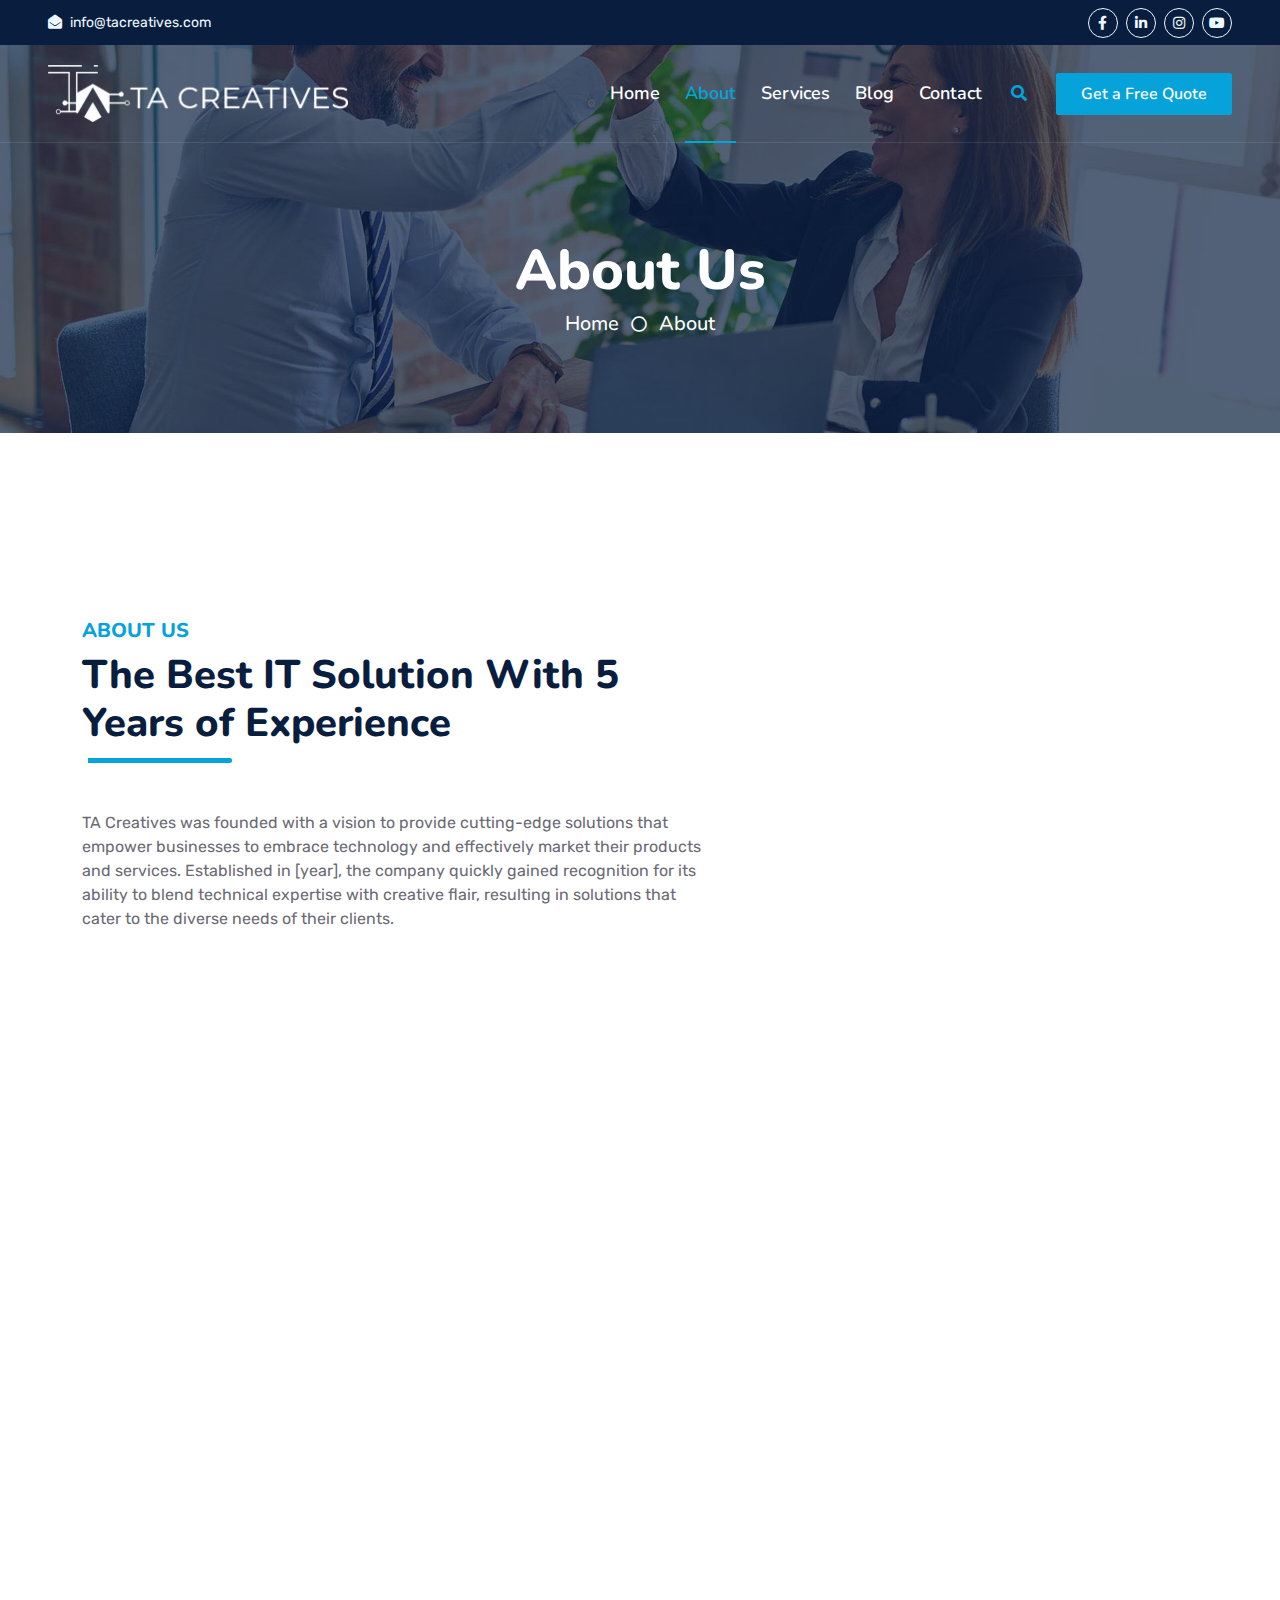
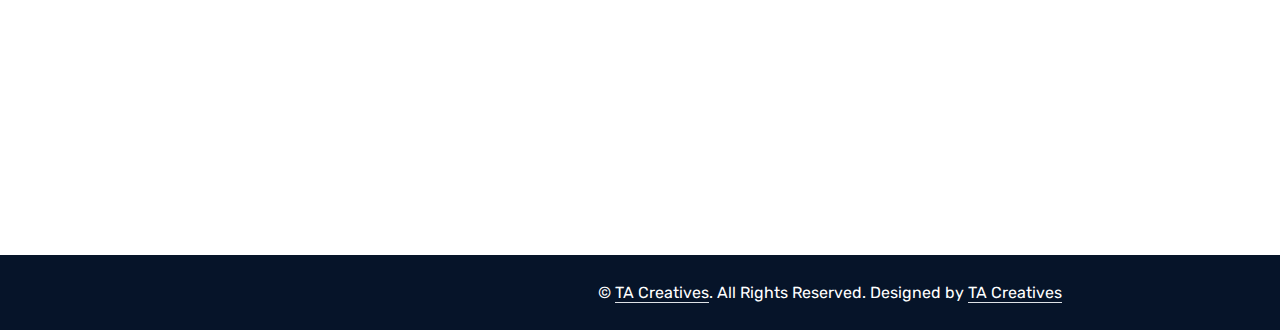
==== commit 5f96f4a1: "Links And Form Updated" ====
--- a/about.html
+++ b/about.html
@@ -44,8 +44,8 @@
         <div class="row gx-0">
             <div class="col-lg-8 text-center text-lg-start mb-2 mb-lg-0">
                 <div class="d-inline-flex align-items-center" style="height: 45px;">
-                    <small class="me-3 text-light"><i class="fa fa-map-marker-alt me-2"></i>P.e.c.h.s Block 2, Karachi 76400</small>
-                    <small class="me-3 text-light"><i class="fa fa-phone-alt me-2"></i>+92 334 0252093</small>
+                    <!-- <small class="me-3 text-light"><i class="fa fa-map-marker-alt me-2"></i>P.e.c.h.s Block 2, Karachi 76400</small>
+                    <small class="me-3 text-light"><i class="fa fa-phone-alt me-2"></i>+92 334 0252093</small> -->
                     <small class="text-light"><i class="fa fa-envelope-open me-2"></i>info@tacreatives.com</small>
                 </div>
             </div>
@@ -97,6 +97,28 @@
     </div>
     <!-- Navbar End -->
     <script>
+        document.addEventListener("DOMContentLoaded", function () {
+            // Get current page file name (e.g., "about.html", "service.html")
+            let currentPath = window.location.pathname.split("/").pop();
+    
+            // Default to index.html if the path is empty (e.g., on direct domain access)
+            if (currentPath === "" || currentPath === "index.html") {
+                currentPath = "index.html";
+            }
+    
+            // Loop through navbar links and remove "active" class from all
+            document.querySelectorAll(".navbar-nav .nav-link").forEach(link => {
+                link.classList.remove("active"); // Reset all nav items
+    
+                // Check if the link's href matches the current page path
+                if (link.getAttribute("href").includes(currentPath)) {
+                    link.classList.add("active");
+                }
+            });
+        });
+    </script>
+    
+    <script>
         window.addEventListener('scroll', function() {
             var navbar = document.querySelector('.sticky-top.navbar-dark');
             var logo = document.querySelector('.logo-img');
@@ -165,13 +187,13 @@
                         </div>
                     </div>
                     <div class="d-flex align-items-center mb-4 wow fadeIn" data-wow-delay="0.6s">
-                        <div class="bg-primary d-flex align-items-center justify-content-center rounded" style="width: 60px; height: 60px;">
+                        <!-- <div class="bg-primary d-flex align-items-center justify-content-center rounded" style="width: 60px; height: 60px;">
                             <i class="fa fa-phone-alt text-white"></i>
                         </div>
                         <div class="ps-4">
                             <h5 class="mb-2">Call to ask any question</h5>
                             <h4 class="text-primary mb-0">+92 334 0252093</h4>
-                        </div>
+                        </div> -->
                     </div>
                     <a href="quote.html" class="btn btn-primary py-3 px-5 mt-3 wow zoomIn" data-wow-delay="0.9s">Request A Quote</a>
                 </div>
@@ -306,18 +328,18 @@
                             <div class="section-title section-title-sm position-relative pb-3 mb-4">
                                 <h3 class="text-light mb-0">Get In Touch</h3>
                             </div>
-                            <div class="d-flex mb-2">
+                            <!-- <div class="d-flex mb-2">
                                 <i class="bi bi-geo-alt text-primary me-2"></i>
                                 <p class="mb-0">P.e.c.h.s Block 2, Karachi 76400</p>
-                            </div>
+                            </div> -->
                             <div class="d-flex mb-2">
                                 <i class="bi bi-envelope-open text-primary me-2"></i>
                                 <p class="mb-0">info@tacreatives.com</p>
                             </div>
-                            <div class="d-flex mb-2">
+                            <!-- <div class="d-flex mb-2">
                                 <i class="bi bi-telephone text-primary me-2"></i>
                                 <p class="mb-0">+92 334 0252093</p>
-                            </div>
+                            </div> -->
                             <div class="d-flex mt-4">
                                 <a class="btn btn-primary btn-square me-2" href="https://www.youtube.com/@tacreatives"><i class="fab fa-youtube fw-normal"></i></a>
                                 <a class="btn btn-primary btn-square me-2" href="https://www.facebook.com/tacreatives360/"><i class="fab fa-facebook-f fw-normal"></i></a>
--- a/css/style.css
+++ b/css/style.css
@@ -539,4 +539,31 @@
     .logo-img {
         width: 200px; /* Adjust the size for mobile */
     }
+}
+
+
+/* Form Css */
+
+.form-container {
+    display: flex;
+    justify-content: center;
+    align-items: center;
+    height: 100vh;
+    padding: 20px;
+}
+
+.responsive-iframe {
+    width: 100%;
+    max-width: 640px;
+    height: 996px;
+}
+
+@media (max-width: 768px) {
+    .form-container {
+        height: auto;
+    }
+
+    .responsive-iframe {
+        height: 90vh;
+    }
 }